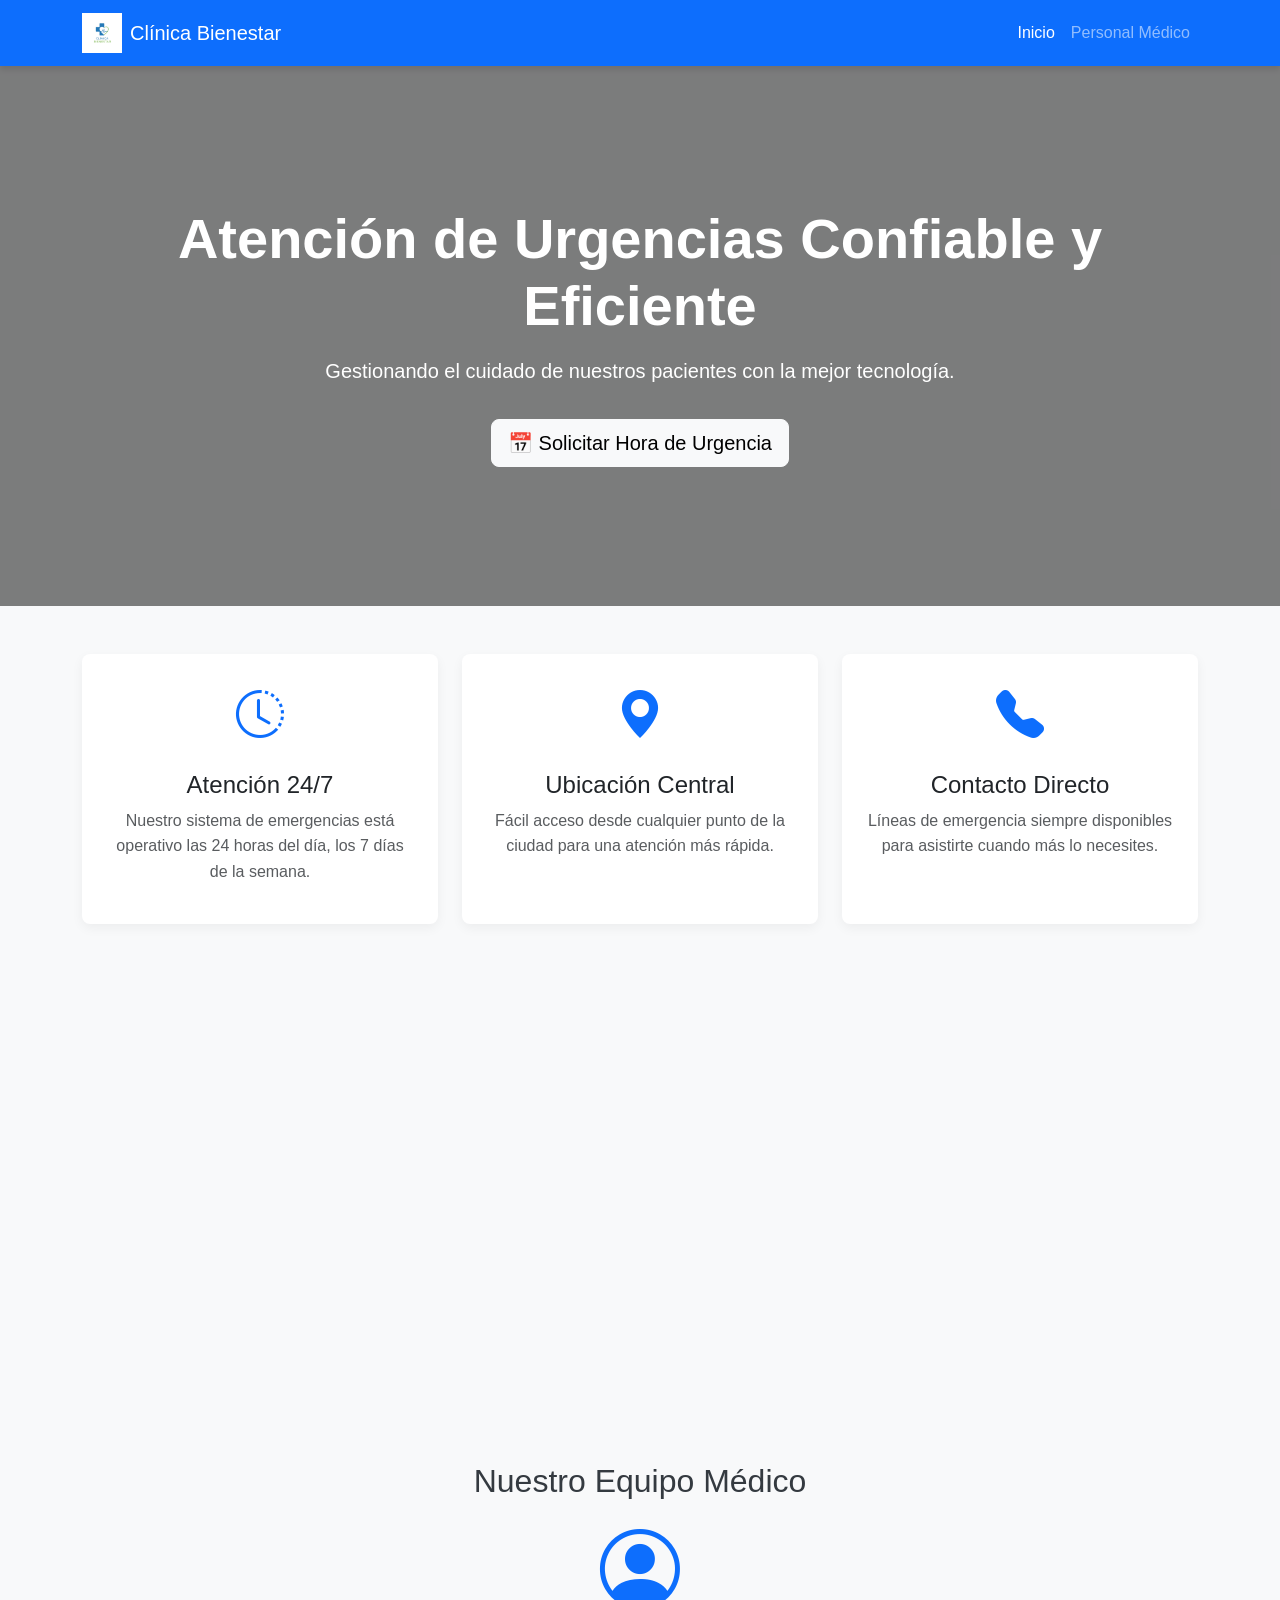
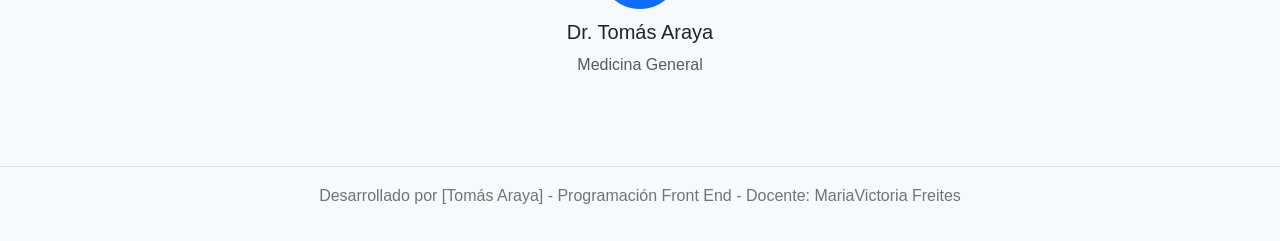
==== index.html @ 4ec48889 "SupaBase2" ====
<!DOCTYPE html>
<html lang="es">

<head>
    <meta charset="UTF-8">
    <meta name="viewport" content="width=device-width, initial-scale=1.0">
    <title>Clínica Bienestar - Inicio</title>
    
    <link href="https://cdn.jsdelivr.net/npm/bootstrap@5.3.3/dist/css/bootstrap.min.css" rel="stylesheet">
    <link rel="stylesheet" href="https://cdn.jsdelivr.net/npm/bootstrap-icons@1.11.3/font/bootstrap-icons.min.css">
    <link rel="stylesheet" href="css/style.css">
    <link rel="icon" type="image/png" href="images/favicon_clinica.png">

</head>

<body>
    <nav class="navbar navbar-expand-lg navbar-dark bg-primary">
        <div class="container">
            <a class="navbar-brand d-flex align-items-center" href="index.html">
                <img src="images/logo.png" alt="Logo Clínica Bienestar" class="navbar-logo">
                <span class="ms-2">Clínica Bienestar</span>
            </a>
            <button class="navbar-toggler" type="button" data-bs-toggle="collapse" data-bs-target="#navbarNav">
                <span class="navbar-toggler-icon"></span>
            </button>
            <div class="collapse navbar-collapse" id="navbarNav">
                <ul class="navbar-nav ms-auto">
                    <li class="nav-item">
                        <a class="nav-link active" href="index.html">Inicio</a>
                    </li>
                    <li class="nav-item">
                        <a class="nav-link" href="login.html">Personal Médico</a>
                    </li>
                </ul>
            </div>
        </div>
    </nav>

    <header class="hero-section text-white text-center d-flex flex-column justify-content-center align-items-center">
        <div class="hero-overlay"></div>
        <div class="container position-relative">
            <h1 class="display-4 fw-bold">Atención de Urgencias Confiable y Eficiente</h1>
            <p class="lead my-3">Gestionando el cuidado de nuestros pacientes con la mejor tecnología.</p>
            <a class="btn btn-light btn-lg mt-3" href="solicitar-hora.html" role="button">📅 Solicitar Hora de Urgencia</a>
        </div>
    </header>

    <main class="container mt-5">
        <div class="row text-center">
            <div class="col-md-4 mb-4">
                <div class="info-card h-100 p-4">
                    <i class="bi bi-clock-history"></i>
                    <h3 class="h4 mt-3">Atención 24/7</h3>
                    <p class="text-muted">Nuestro sistema de emergencias está operativo las 24 horas del día, los 7 días de la semana.</p>
                </div>
            </div>
            <div class="col-md-4 mb-4">
                <div class="info-card h-100 p-4">
                    <i class="bi bi-geo-alt-fill"></i>
                    <h3 class="h4 mt-3">Ubicación Central</h3>
                    <p class="text-muted">Fácil acceso desde cualquier punto de la ciudad para una atención más rápida.</p>
                </div>
            </div>
            <div class="col-md-4 mb-4">
                <div class="info-card h-100 p-4">
                    <i class="bi bi-telephone-fill"></i>
                    <h3 class="h4 mt-3">Contacto Directo</h3>
                    <p class="text-muted">Líneas de emergencia siempre disponibles para asistirte cuando más lo necesites.</p>
                </div>
            </div>
        </div>
    </main>
    <section class="container mt-5">
    <h2 class="text-center mb-4">Nuestro Equipo Médico</h2>
    <div class="row justify-content-center">
        <div class="col-md-4 text-center mb-4">
            <i class="bi bi-person-circle display-1 text-primary mb-3"></i>
            <h5>Dr. Tomás Araya</h5>
            <p class="text-muted">Medicina General</p>
        </div>
    </div>
</section>


    <footer class="text-center mt-5 p-3 bg-light">
        <p>Desarrollado por [Tomás Araya] - Programación Front End - Docente: MariaVictoria Freites</p>
    </footer>

    <script src="https://cdn.jsdelivr.net/npm/bootstrap@5.3.3/dist/js/bootstrap.bundle.min.js"></script>
</body>
</html>
---- css/style.css ----
/* --- ESTILOS GENERALES --- */
/* Estos estilos se aplican a múltiples elementos a lo largo de todo el sitio. */

body {
    /* Un color de fondo gris muy claro para que la página no sea blanco puro. */
    background-color: #f8f9fa;
    /* Una lista de fuentes "pila de sistema". El navegador usará la primera que encuentre en el sistema del usuario. Es una práctica moderna y eficiente. */
    font-family: -apple-system, BlinkMacSystemFont, "Segoe UI", Roboto, "Helvetica Neue", Arial, sans-serif;
    /* Aumenta el espacio entre líneas de texto para mejorar la legibilidad. */
    line-height: 1.6;
}

main {
    /* Un truco para asegurar que el contenido principal ocupe al menos el alto de la pantalla menos la altura de la barra de navegación y el pie de página, evitando que el footer "suba" en páginas con poco contenido. */
    min-height: calc(100vh - 140px);
}

h2 {
    /* Color de texto oscuro para los títulos principales. */
    color: #343a40;
}

.navbar {
    /* Añade una sombra sutil debajo de la barra de navegación para darle profundidad. */
    box-shadow: 0 4px 6px rgba(0, 0, 0, 0.1);
}

#registroForm {
    /* Estilos para que el formulario se vea como un panel o tarjeta distintiva. */
    background-color: #ffffff; /* Fondo blanco. */
    padding: 2.5rem; /* Espaciado interno. */
    border-radius: 0.5rem; /* Bordes redondeados. */
    box-shadow: 0 4px 12px rgba(0, 0, 0, 0.08); /* Sombra suave. */
}

.card {
    /* Prepara la tarjeta para una animación suave cuando el mouse pase por encima. */
    transition: transform 0.2s ease-in-out, box-shadow 0.2s ease-in-out;
    /* Quitamos el borde por defecto de Bootstrap para que el nuestro (de color) resalte más. */
    border: none;
}

.card:hover {
    /* Efecto al pasar el mouse: la tarjeta se "eleva" ligeramente y la sombra se hace más pronunciada. */
    transform: translateY(-5px);
    box-shadow: 0 8px 16px rgba(0, 0, 0, 0.1);
}

.card-header {
    /* Estilo para la cabecera de las tarjetas de paciente (donde va la urgencia). */
    font-weight: bold; /* Texto en negrita. */
    font-size: 1.1em; /* Texto un poco más grande. */
}

.card-body p {
    /* Reduce el margen inferior de los párrafos dentro de la tarjeta para que estén más juntos. */
    margin-bottom: 0.5rem;
}

.card-footer {
    /* Estilo para el pie de las tarjetas (donde va la fecha de registro). */
    background-color: #f1f1f1; /* Fondo gris claro. */
    font-size: 0.85em; /* Texto más pequeño. */
}

.alert ul {
    /* Estilos para la lista de errores dentro de las alertas. */
    margin-bottom: 0; /* Quita el margen inferior de la lista. */
    padding-left: 1.2rem; /* Reduce el espaciado izquierdo. */
}

.alert li {
    /* Alinea el texto de cada error a la izquierda. */
    text-align: left;
}

footer {
    /* Estilos para el pie de página. */
    border-top: 1px solid #dee2e6; /* Línea superior de separación. */
    color: #6c757d; /* Color de texto gris. */
}

/* --- ESTILO PARA EL LOGO --- */

.navbar-logo {
    /* Define la altura del logo en la barra de navegación. */
    height: 40px;
    /* 'width: auto' asegura que el ancho se ajuste automáticamente para mantener la proporción original de la imagen. */
    width: auto;
}

/* --- ESTILOS PARA LA PÁGINA DE INICIO --- */

.hero-section {
    position: relative; /* Esencial para que el posicionamiento de la capa '.hero-overlay' funcione. */
    height: 60vh; /* La sección ocupará el 60% de la altura de la ventana del navegador. */
    /* Define la imagen de fondo. La ruta '../' significa "subir un nivel de carpeta" desde /css/ para luego entrar a /images/. */
    background-image: url('../images/hero-background.jpg');
    background-size: cover; /* La imagen se estirará para cubrir todo el espacio disponible sin deformarse. */
    background-position: center; /* Centra la imagen para que el foco principal sea visible. */
}

.hero-overlay {
    /* Esta es la capa oscura semitransparente que va sobre la imagen de fondo. */
    position: absolute; /* Se posiciona con respecto a su padre '.hero-section'. */
    top: 0;
    left: 0;
    width: 100%; /* Ocupa todo el ancho y alto del padre. */
    height: 100%;
    background-color: rgba(0, 0, 0, 0.5); /* Color negro con 50% de opacidad. */
    z-index: 1; /* Se asegura de que esté por encima de la imagen de fondo. */
}

.hero-section .container {
    /* El contenedor del texto y el botón. */
    z-index: 2; /* Se asegura de que esté por encima de la capa oscura '.hero-overlay'. */
}

.info-card {
    /* Estilos para las 3 tarjetas de información de la página de inicio. */
    background-color: #ffffff;
    border-radius: 0.5rem;
    box-shadow: 0 4px 12px rgba(0, 0, 0, 0.05);
    transition: transform 0.2s ease-in-out, box-shadow 0.2s ease-in-out;
}

.info-card:hover {
    /* Efecto de "elevación" al pasar el mouse por encima. */
    transform: translateY(-5px);
    box-shadow: 0 8px 16px rgba(0, 0, 0, 0.1);
}

.info-card i {
    /* Estilo para los iconos de Bootstrap dentro de las tarjetas. */
    font-size: 3rem; /* Tamaño del icono. */
    color: #0d6efd; /* Color azul primario de Bootstrap. */
}

body { /* --- IMAGEN DE FONDO SITIOS WEB --- */
    background-image: url('../images/hero-background.png'); /* Ruta a la imagen de fondo. */
    /* Asegura que la imagen cubra todo el fondo de la página. */
    background-size: cover;
    background-repeat: no-repeat;
    background-position: center center;
    margin: 0;
    padding: 0;
}

/* --- ESTILOS PARA LA PÁGINA DE REGISTRO --- */
.input-error {
    border: 2px solid red !important;
    box-shadow: 0 0 5px red;
}
/* Estilo para el botón de registrar paciente */
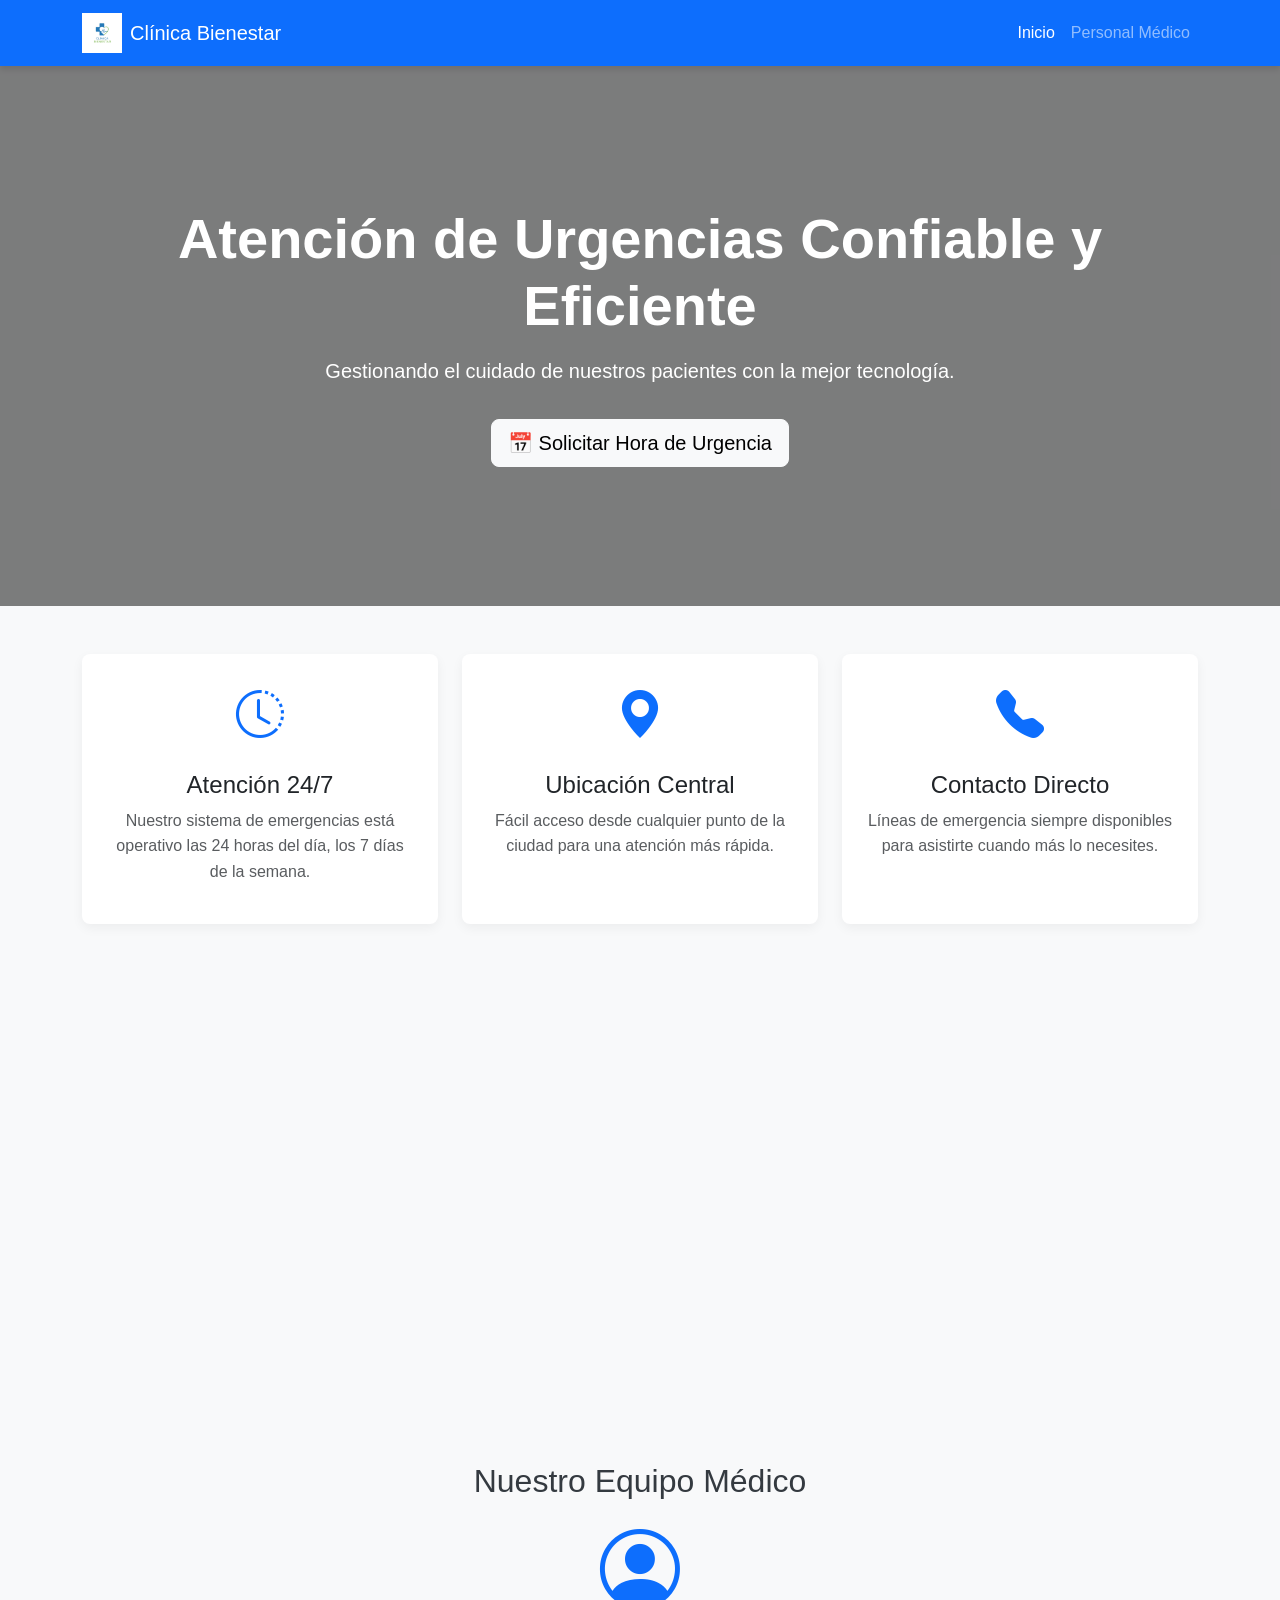
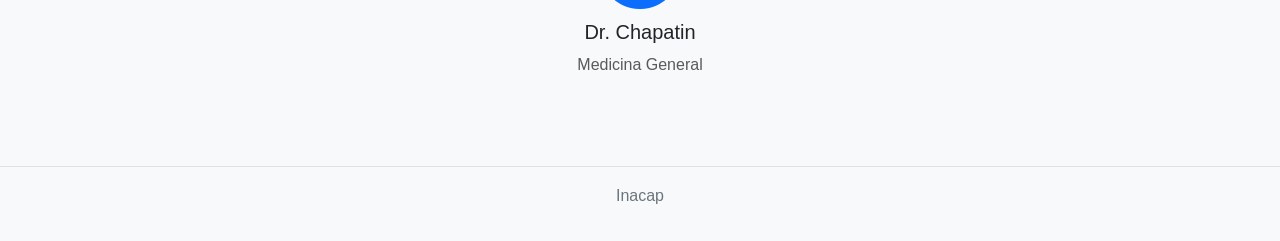
==== commit 47d7edde: "footer" ====
--- a/index.html
+++ b/index.html
@@ -75,7 +75,7 @@
     <div class="row justify-content-center">
         <div class="col-md-4 text-center mb-4">
             <i class="bi bi-person-circle display-1 text-primary mb-3"></i>
-            <h5>Dr. Tomás Araya</h5>
+            <h5>Dr. Chapatin</h5>
             <p class="text-muted">Medicina General</p>
         </div>
     </div>
@@ -83,7 +83,7 @@
 
 
     <footer class="text-center mt-5 p-3 bg-light">
-        <p>Desarrollado por [Tomás Araya] - Programación Front End - Docente: MariaVictoria Freites</p>
+        <p>Inacap</p>
     </footer>
 
     <script src="https://cdn.jsdelivr.net/npm/bootstrap@5.3.3/dist/js/bootstrap.bundle.min.js"></script>
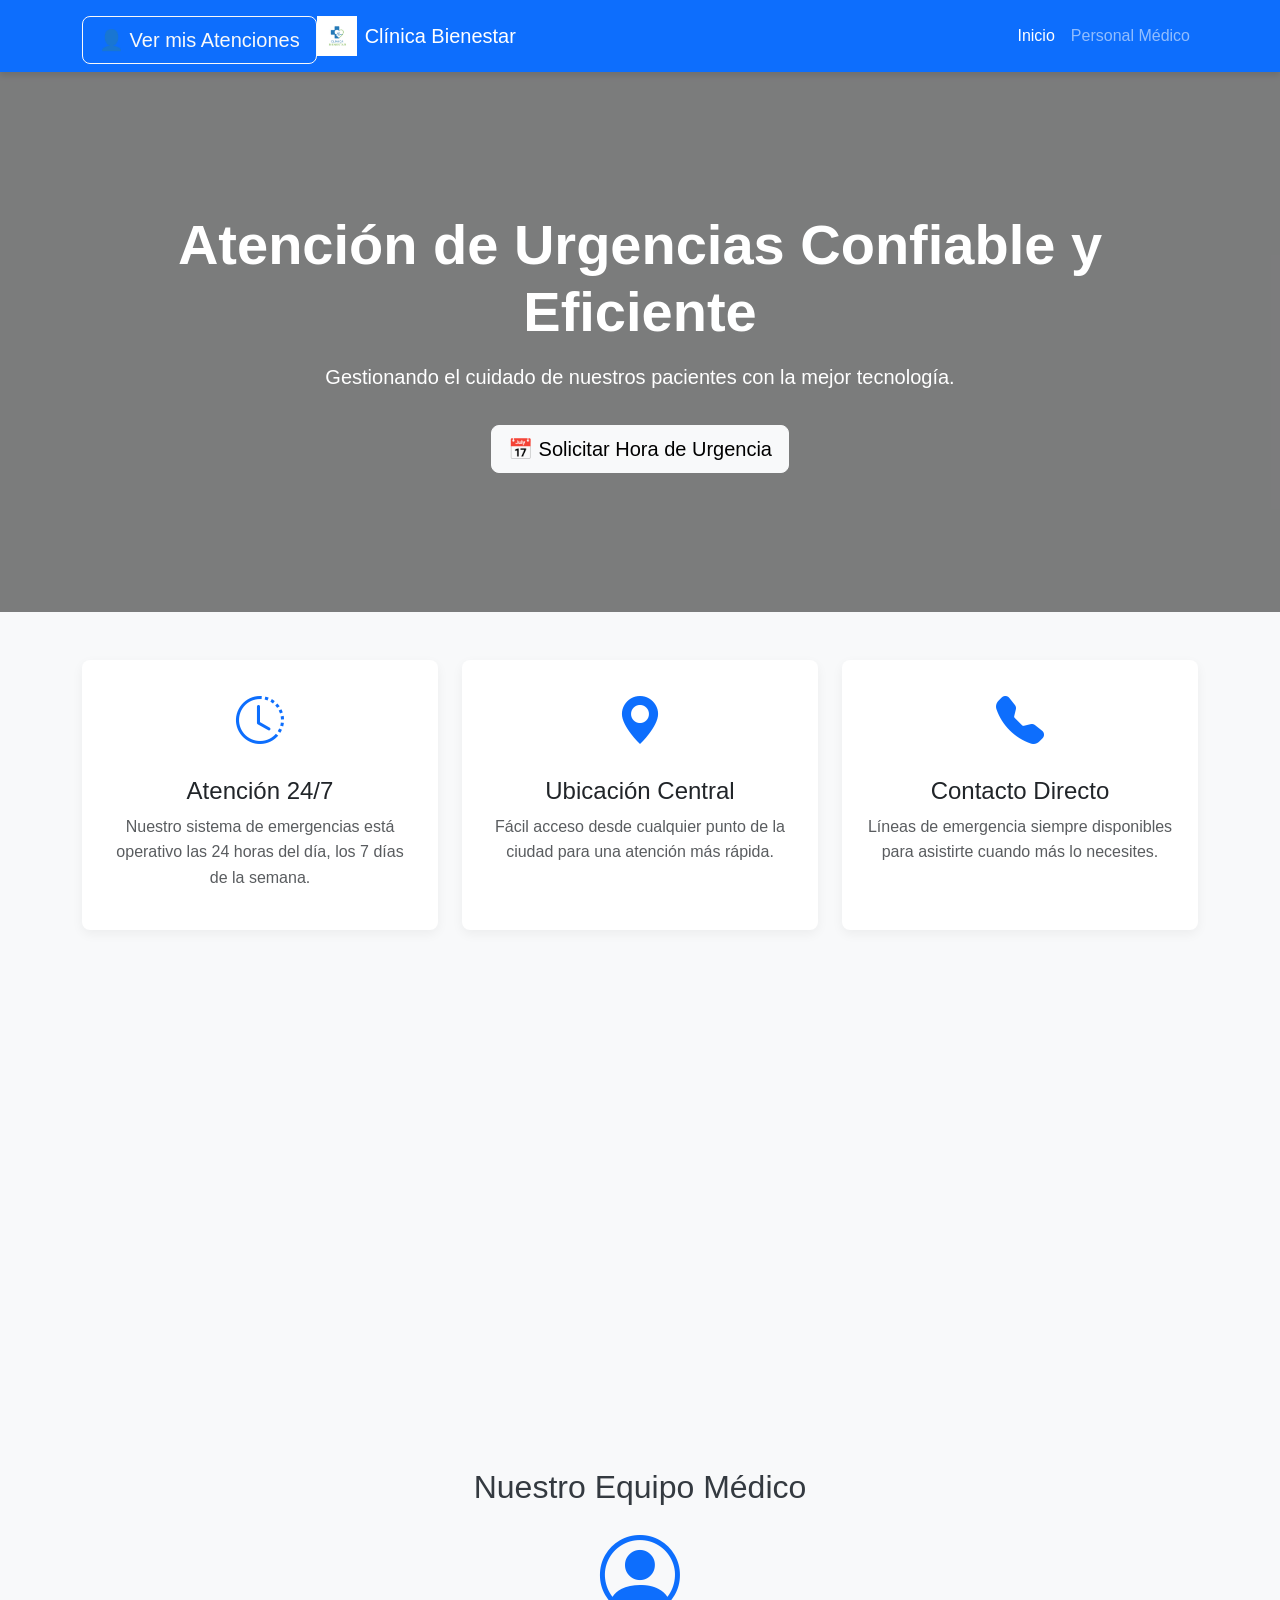
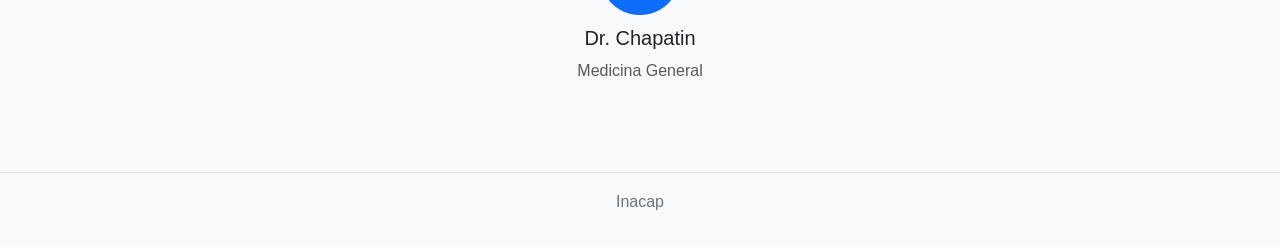
==== commit 83d1f509: "supa" ====
--- a/index.html
+++ b/index.html
@@ -16,6 +16,9 @@
 <body>
     <nav class="navbar navbar-expand-lg navbar-dark bg-primary">
         <div class="container">
+            <a class="btn btn-outline-light btn-lg mt-2" href="portal-paciente.html">
+            👤 Ver mis Atenciones
+            </a>
             <a class="navbar-brand d-flex align-items-center" href="index.html">
                 <img src="images/logo.png" alt="Logo Clínica Bienestar" class="navbar-logo">
                 <span class="ms-2">Clínica Bienestar</span>
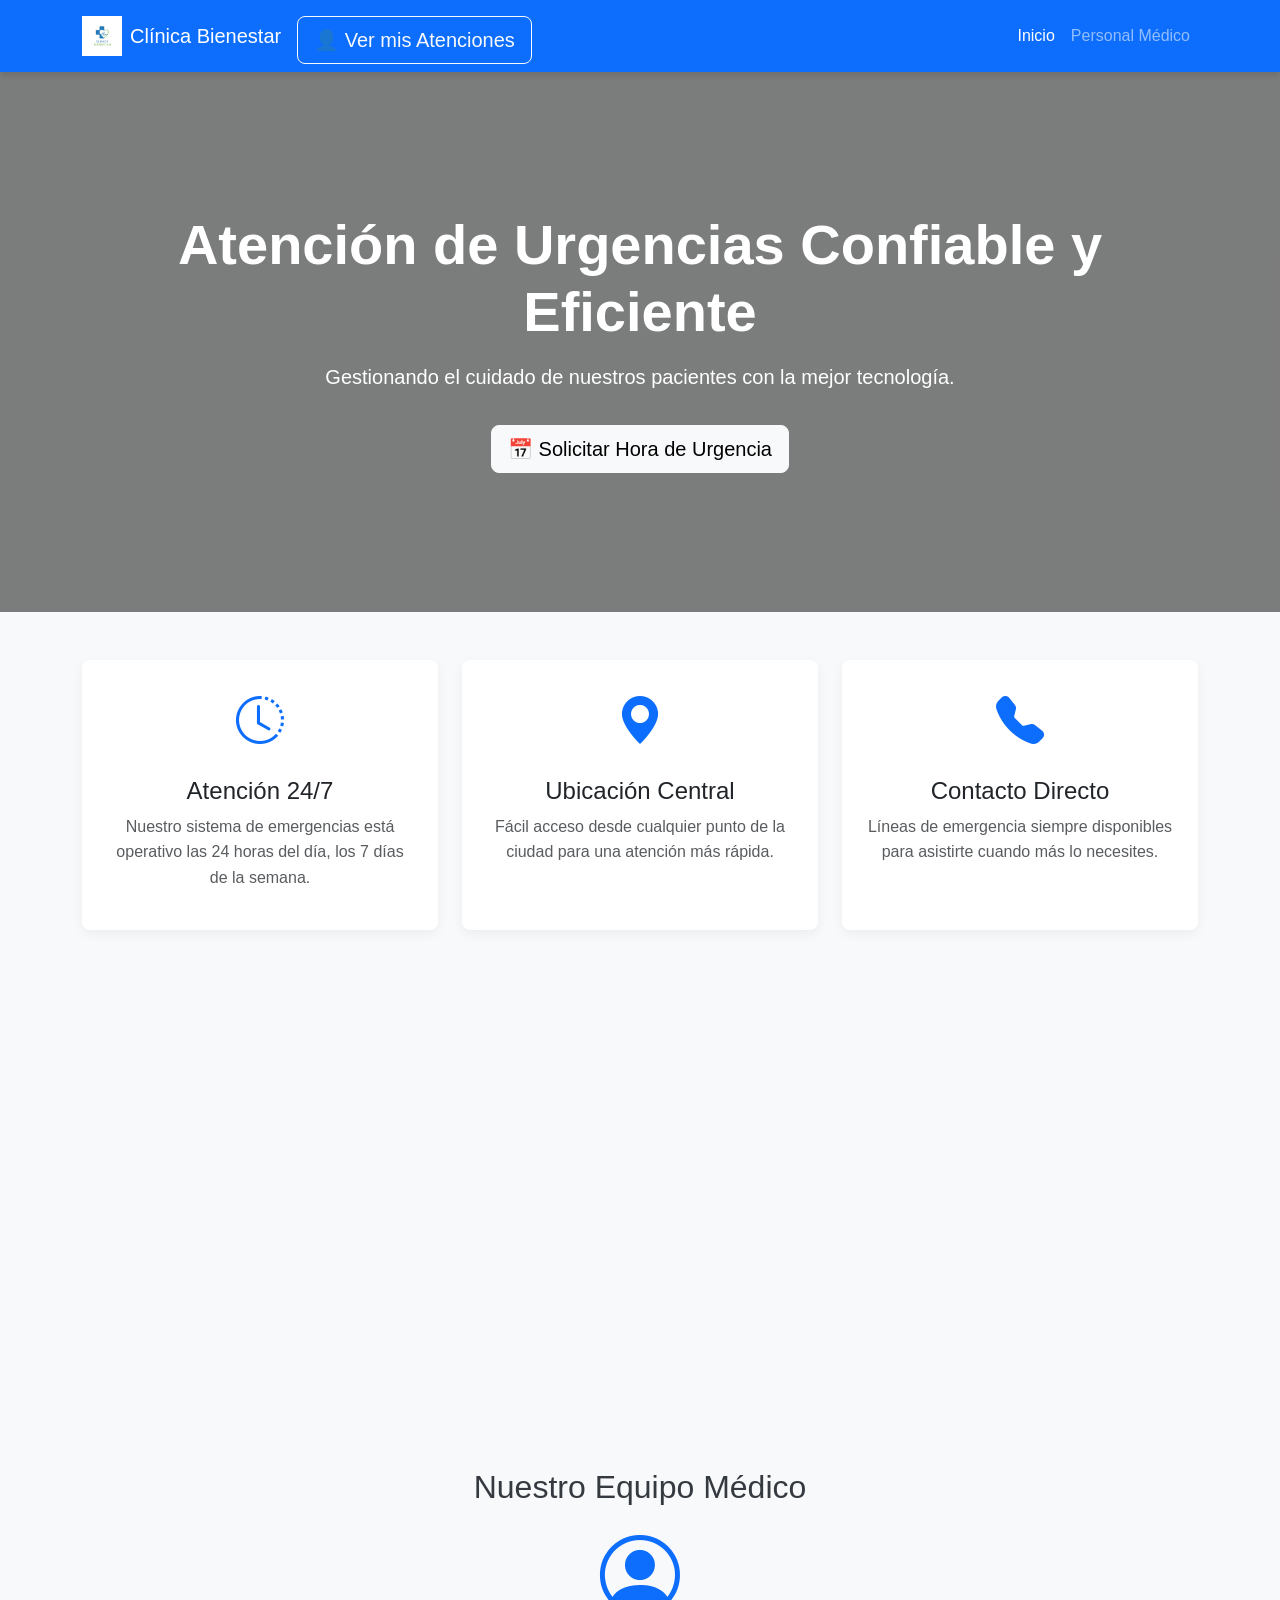
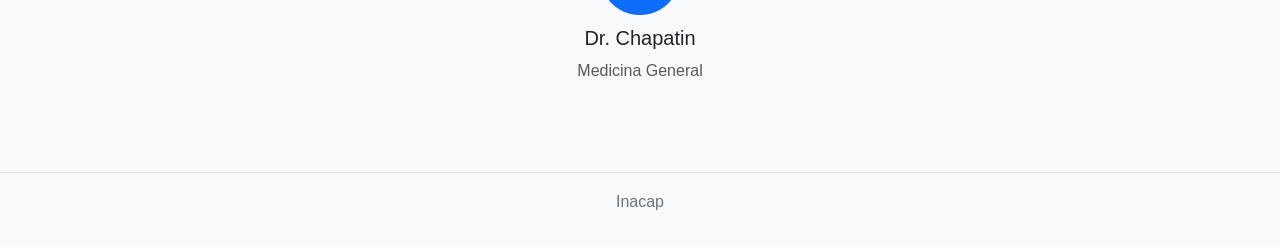
==== commit 114c075b: "Ver Atencion" ====
--- a/index.html
+++ b/index.html
@@ -16,12 +16,12 @@
 <body>
     <nav class="navbar navbar-expand-lg navbar-dark bg-primary">
         <div class="container">
-            <a class="btn btn-outline-light btn-lg mt-2" href="portal-paciente.html">
-            👤 Ver mis Atenciones
-            </a>
             <a class="navbar-brand d-flex align-items-center" href="index.html">
                 <img src="images/logo.png" alt="Logo Clínica Bienestar" class="navbar-logo">
                 <span class="ms-2">Clínica Bienestar</span>
+            </a>
+            <a class="btn btn-outline-light btn-lg mt-2" href="portal-paciente.html">
+            👤 Ver mis Atenciones
             </a>
             <button class="navbar-toggler" type="button" data-bs-toggle="collapse" data-bs-target="#navbarNav">
                 <span class="navbar-toggler-icon"></span>
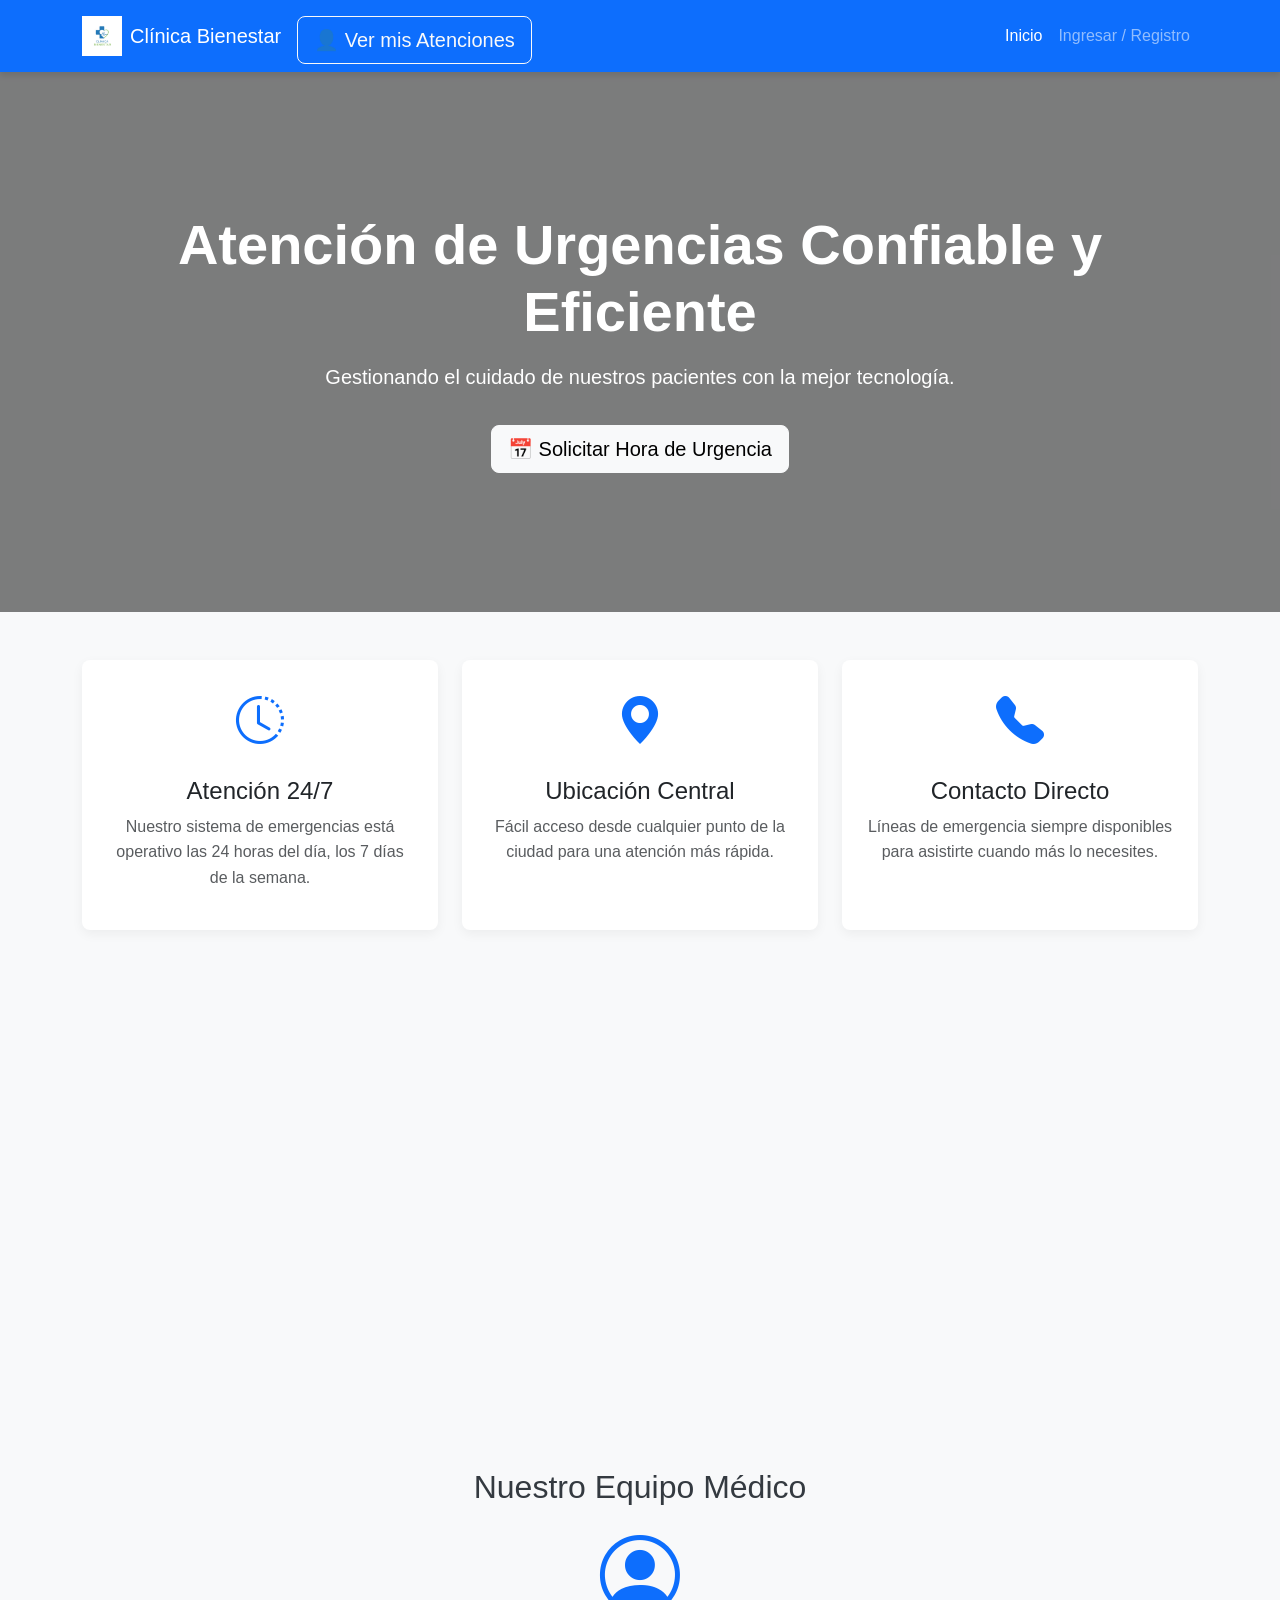
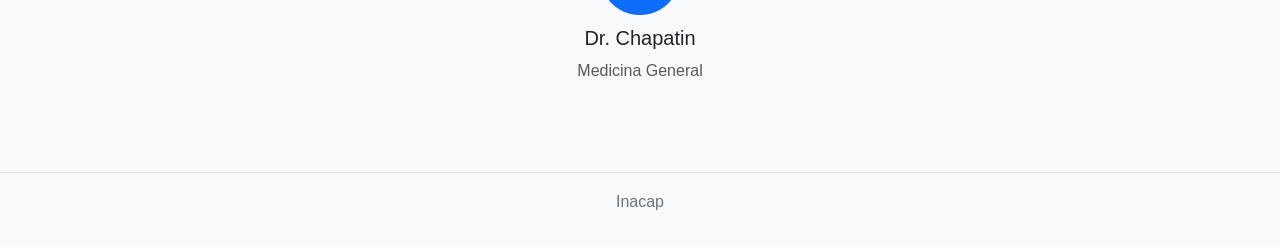
==== commit 4d43c615: "Login" ====
--- a/index.html
+++ b/index.html
@@ -32,7 +32,7 @@
                         <a class="nav-link active" href="index.html">Inicio</a>
                     </li>
                     <li class="nav-item">
-                        <a class="nav-link" href="login.html">Personal Médico</a>
+                        <a class="nav-link" href="login.html">Ingresar / Registro</a>
                     </li>
                 </ul>
             </div>
